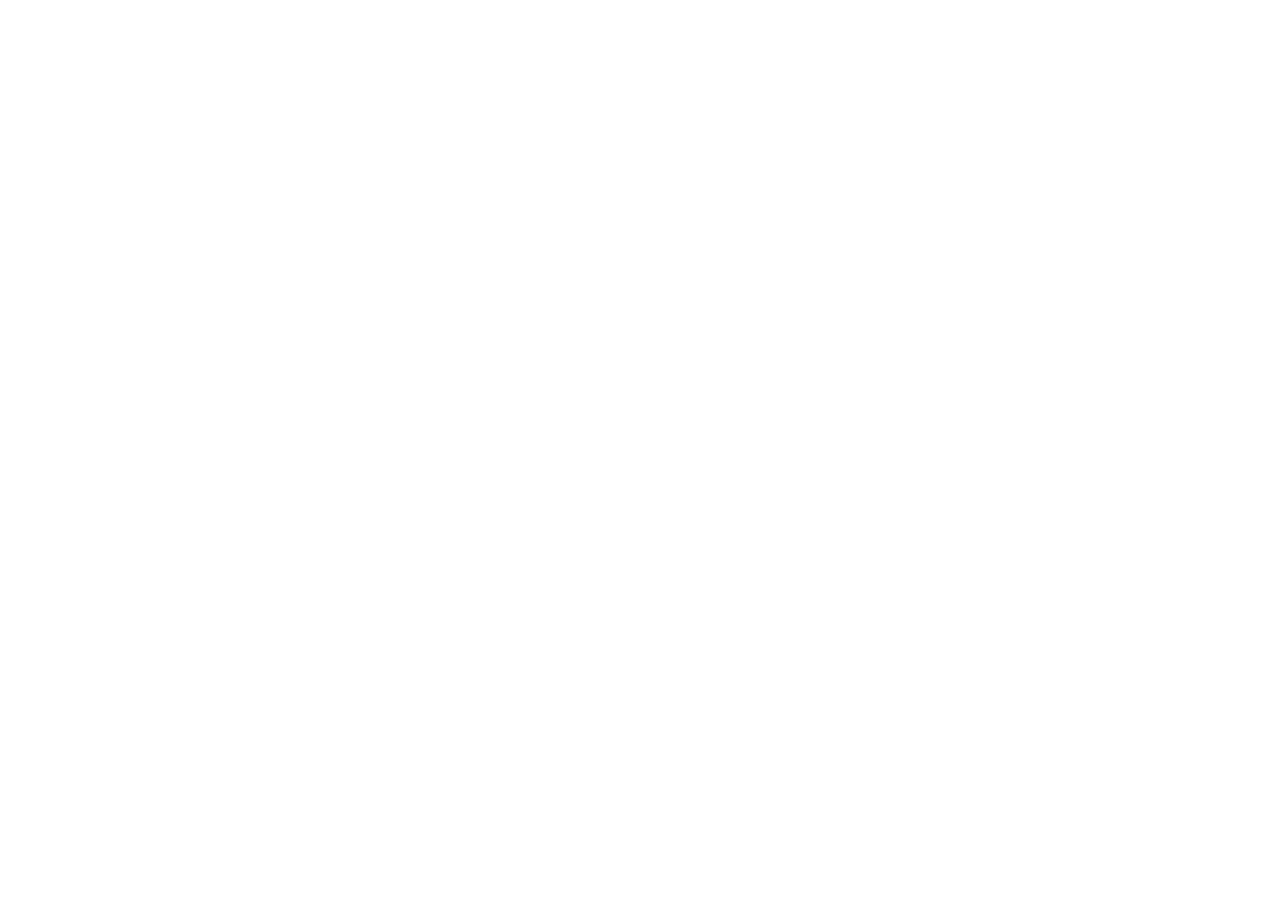
==== index.html @ bfc21a05 "Add files via upload" ====
<!DOCTYPE html>
<html lang="en">
<head>
    <meta charset="UTF-8">
    <meta name="viewport" content="width=device-width, initial-scale=1.0">
    <title>javascript basics</title>
</head>
<body>
    <script src="script.js"></script>
</body>
</html>
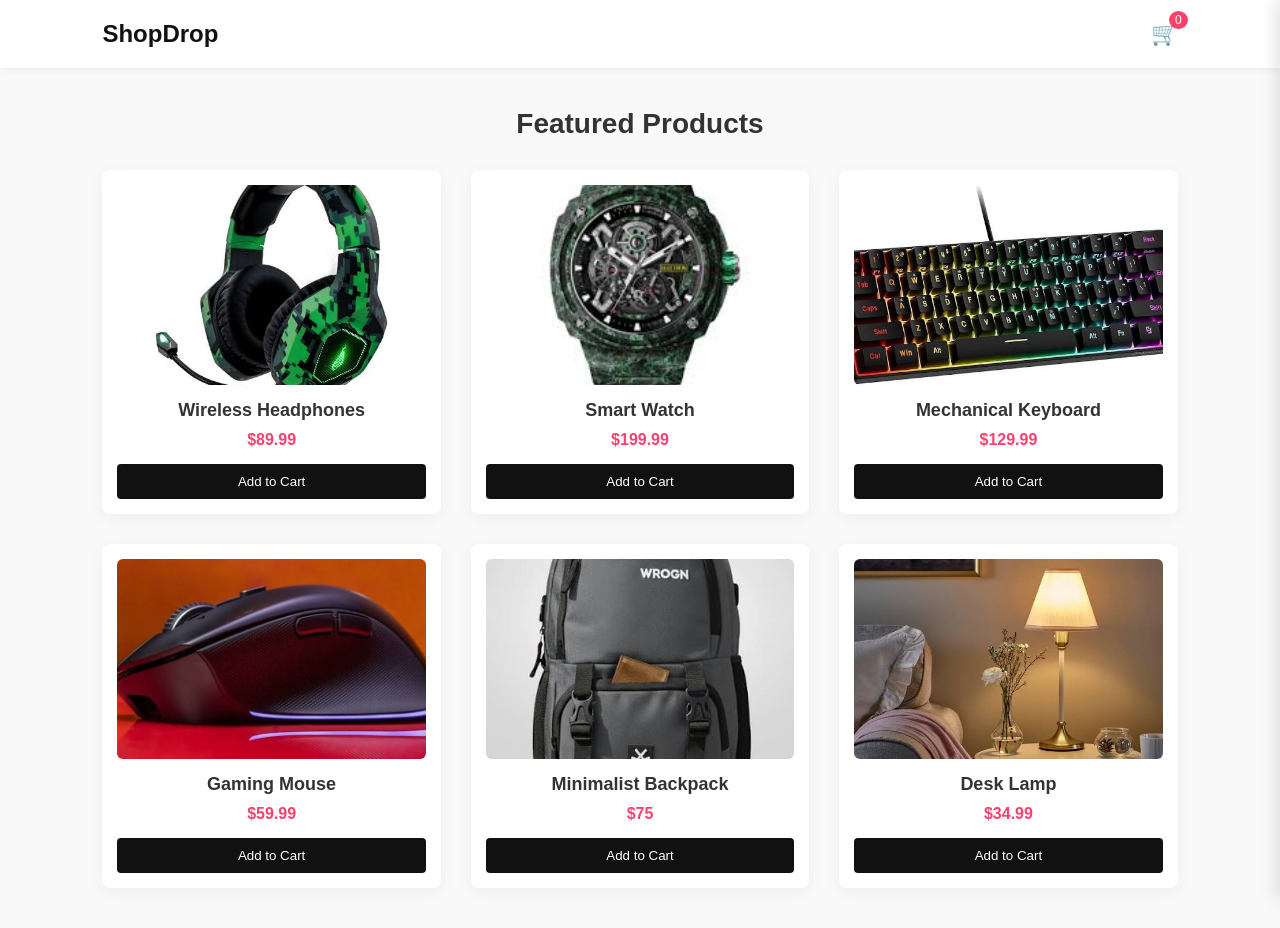
==== commit 0c05f576: "Add files via upload" ====
--- a/index.html
+++ b/index.html
@@ -3,9 +3,38 @@
 <head>
     <meta charset="UTF-8">
     <meta name="viewport" content="width=device-width, initial-scale=1.0">
-    <title>javascript basics</title>
+    <title>Minimalist E-Commerce</title>
+    <link rel="stylesheet" href="style.css">
 </head>
 <body>
+
+    <header>
+        <div class="logo">ShopDrop</div>
+        <div class="cart-icon" onclick="toggleCart()" style="cursor: pointer;">
+            🛒 <span id="cart-count">0</span>
+        </div>
+    </header>
+
+    
+
+    <main>
+        <h1 class="section-title">Featured Products</h1>
+        <div class="product-grid" id="product-container"></div>
+    </main>
+
+    <div class="cart-sidebar" id="cart-sidebar">
+        <div class="cart-header">
+            <h2>Your Cart</h2>
+            <button class="close-btn" onclick="toggleCart()">✕</button>
+        </div>
+        <div class="cart-items" id="cart-items-container"></div>
+        
+        <div class="cart-footer">
+            <h3>Total: $<span id="cart-total">0.00</span></h3>
+            <button class="checkout-btn" onclick="checkout()">Proceed to Checkout</button>
+        </div>
+    </div>
+
     <script src="script.js"></script>
 </body>
 </html>
--- a/style.css
+++ b/style.css
@@ -0,0 +1,204 @@
+/* Reset and Base Styles */
+* {
+    margin: 0;
+    padding: 0;
+    box-sizing: border-box;
+    font-family: 'Segoe UI', Tahoma, Geneva, Verdana, sans-serif;
+}
+
+body {
+    background-color: #f9f9f9;
+    color: #333;
+}
+
+/* Header */
+header {
+    display: flex;
+    justify-content: space-between;
+    align-items: center;
+    padding: 20px 8%;
+    background: #ffffff;
+    box-shadow: 0 2px 5px rgba(0,0,0,0.05);
+    position: sticky;
+    top: 0;
+    z-index: 100;
+}
+
+.logo {
+    font-size: 24px;
+    font-weight: bold;
+    color: #111;
+}
+
+.cart-icon {
+    font-size: 22px;
+    cursor: pointer;
+    position: relative;
+}
+
+#cart-count {
+    position: absolute;
+    top: -10px;
+    right: -10px;
+    background: #ff3f6c;
+    color: white;
+    font-size: 12px;
+    padding: 2px 6px;
+    border-radius: 50%;
+}
+
+/* Product Section */
+main {
+    padding: 40px 8%;
+}
+
+.section-title {
+    margin-bottom: 30px;
+    font-size: 28px;
+    text-align: center;
+}
+
+.product-grid {
+    display: grid;
+    grid-template-columns: repeat(auto-fit, minmax(250px, 1fr));
+    gap: 30px;
+}
+
+.product-card {
+    background: white;
+    border-radius: 8px;
+    padding: 15px;
+    text-align: center;
+    box-shadow: 0 4px 15px rgba(0,0,0,0.05);
+    transition: transform 0.2s;
+}
+
+.product-card:hover {
+    transform: translateY(-5px);
+}
+
+.product-image {
+    width: 100%;
+    height: 200px;
+    background-color: #eee;
+    border-radius: 6px;
+    display: flex;
+    align-items: center;
+    justify-content: center;
+    font-weight: bold;
+    color: #888;
+    margin-bottom: 15px;
+}
+
+.product-title {
+    font-size: 18px;
+    margin-bottom: 10px;
+}
+
+.product-price {
+    color: #ff3f6c;
+    font-weight: bold;
+    margin-bottom: 15px;
+}
+
+.add-to-cart-btn {
+    background: #111;
+    color: white;
+    border: none;
+    padding: 10px 20px;
+    border-radius: 4px;
+    cursor: pointer;
+    width: 100%;
+    transition: background 0.2s;
+}
+
+.add-to-cart-btn:hover {
+    background: #333;
+}
+
+/* Cart Sidebar */
+.cart-sidebar {
+    position: fixed;
+    top: 0;
+    right: -400px;
+    width: 400px;
+    height: 100%;
+    background: white;
+    box-shadow: -5px 0 15px rgba(0,0,0,0.1);
+    transition: right 0.3s ease;
+    z-index: 1000;
+    display: flex;
+    flex-direction: column;
+    padding: 20px;
+}
+
+.cart-sidebar.open {
+    right: 0;
+}
+
+.cart-header {
+    display: flex;
+    justify-content: space-between;
+    align-items: center;
+    border-bottom: 1px solid #eee;
+    padding-bottom: 15px;
+}
+
+.close-btn {
+    background: none;
+    border: none;
+    font-size: 20px;
+    cursor: pointer;
+}
+
+.cart-items {
+    flex: 1;
+    overflow-y: auto;
+    padding: 20px 0;
+}
+
+.cart-item {
+    display: flex;
+    justify-content: space-between;
+    align-items: center;
+    margin-bottom: 15px;
+    padding-bottom: 15px;
+    border-bottom: 1px solid #f5f5f5;
+}
+
+.remove-btn {
+    background: none;
+    border: none;
+    color: #ff3f6c;
+    cursor: pointer;
+    font-size: 12px;
+}
+
+.cart-footer {
+    border-top: 1px solid #eee;
+    padding-top: 15px;
+}
+
+.checkout-btn {
+    background: #10b981;
+    color: white;
+    border: none;
+    padding: 12px;
+    width: 100%;
+    border-radius: 4px;
+    font-size: 16px;
+    margin-top: 15px;
+    cursor: pointer;
+}
+
+.checkout-btn:hover {
+    background: #059669;
+}
+
+/* Responsive Design */
+@media (max-width: 500px) {
+    .cart-sidebar {
+        width: 100%;
+        right: -100%;
+    }
+}
